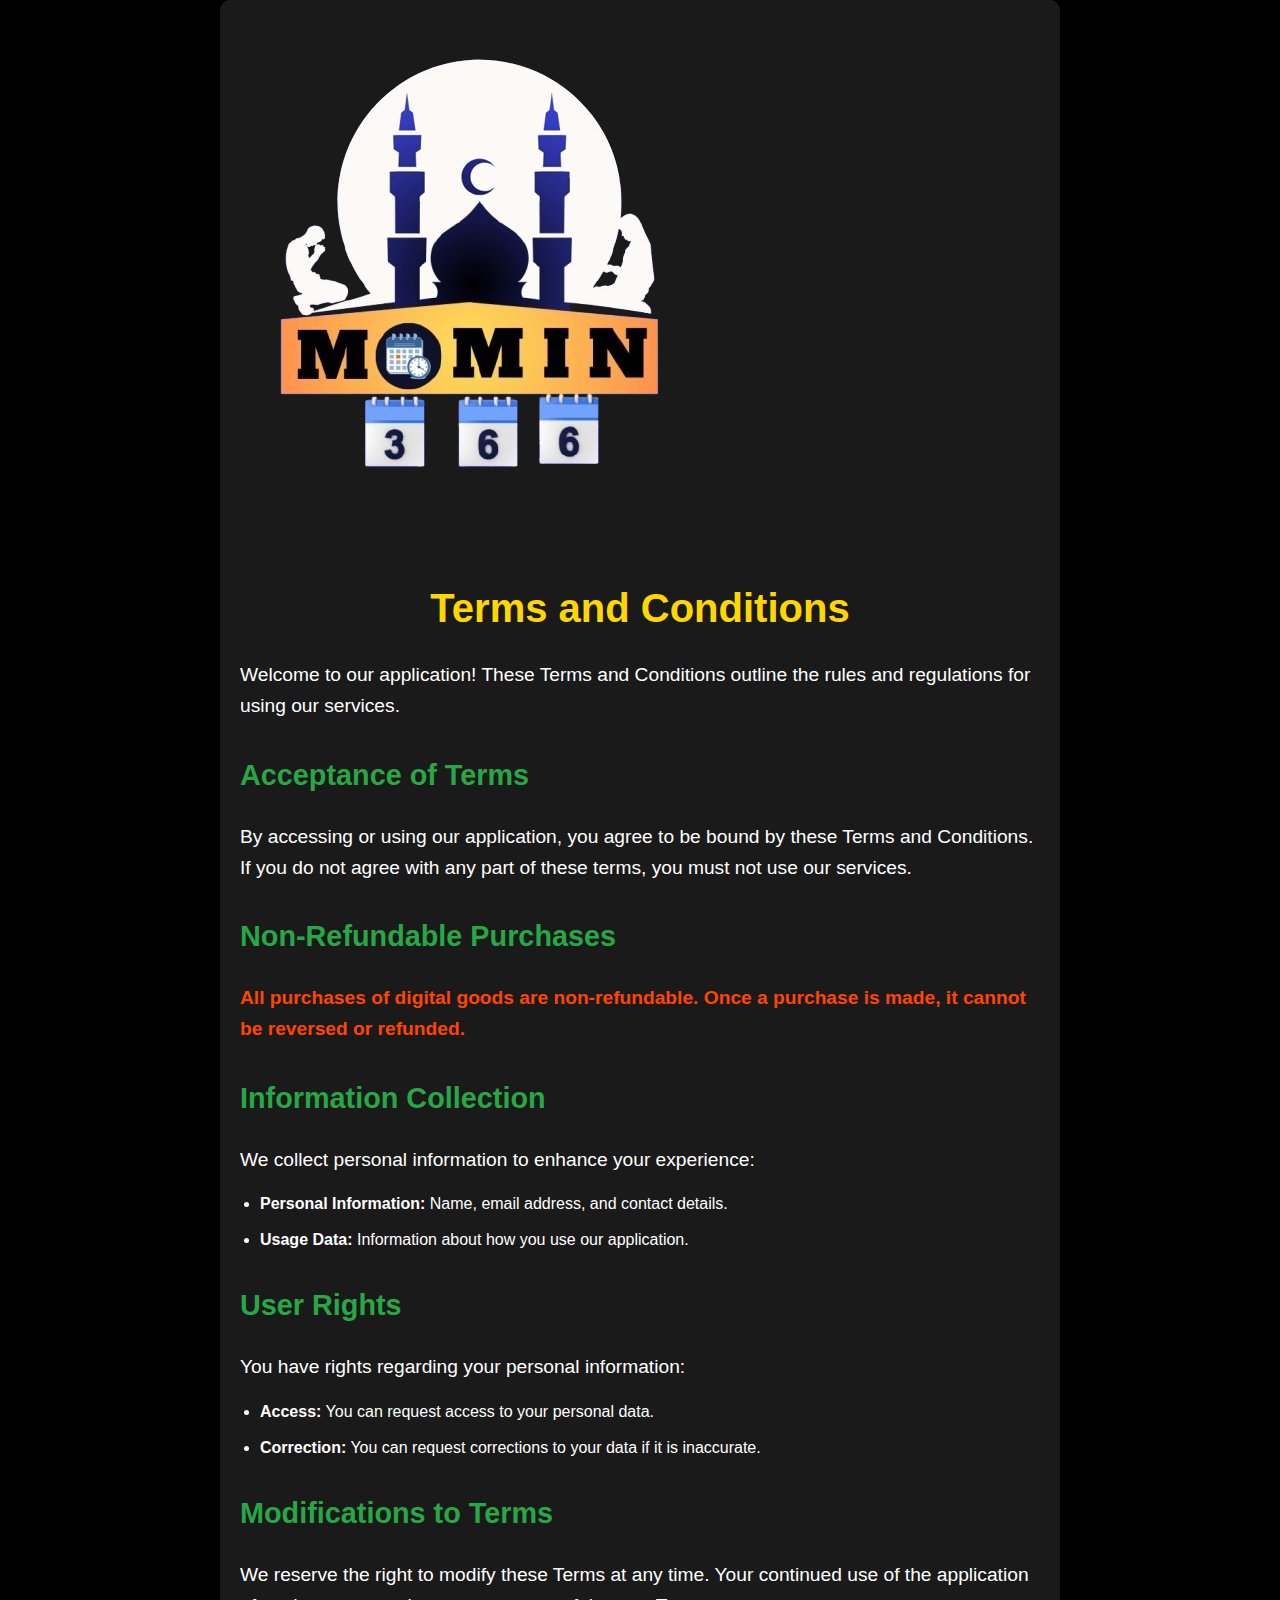
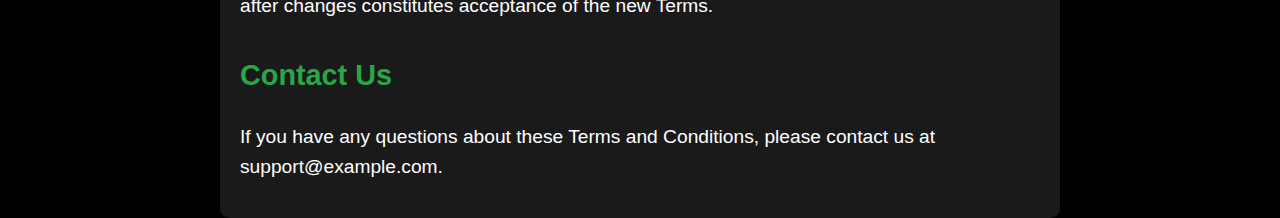
==== terms.html @ d6a3ad26 "Add files via upload" ====
<!DOCTYPE html>
<html lang="en">
<head>
    <meta charset="UTF-8">
    <meta name="viewport" content="width=device-width, initial-scale=1.0">
    <title>Terms and Conditions</title>
    <style>
        body {
            margin: 0;
            padding: 0;
            font-family: 'Arial', sans-serif;
            background-color: #000;
            color: #fff;
            line-height: 1.6;
            display: flex;
            justify-content: center;
            align-items: flex-start; /* Align items to the start */
            min-height: 100vh; /* Ensure full height */
        }

        .container {
            max-width: 800px;
            width: 90%; /* Make it responsive */
            padding: 20px;
            background-color: rgba(255, 255, 255, 0.1); /* Slightly transparent background */
            border-radius: 10px; /* Rounded corners */
            box-shadow: 0 4px 20px rgba(0, 0, 0, 0.5); /* Subtle shadow for depth */
        }

        h1 {
            font-size: 2.5em;
            color: #FFD700; /* Gold color for the heading */
            margin-bottom: 20px;
            text-align: center; /* Center the heading */
        }

        h2 {
            font-size: 1.8em;
            color: #28a745; /* Green color for subheadings */
            margin-top: 30px;
        }

        p {
            font-size: 1.2em;
            margin-bottom: 15px;
        }

        ul {
            list-style-type: disc;
            padding-left: 20px; /* Indent list items */
        }

        li {
            margin-bottom: 10px; /* Space between list items */
        }

        .non-refundable {
            font-weight: bold; /* Highlight non-refundable statement */
            color: #FF4500; /* Red color for emphasis */
        }

        @media (max-width: 600px) {
            h1 {
                font-size: 2em; /* Smaller heading on mobile */
                margin-bottom: 15px; /* Reduced margin for smaller screens */
                padding-top: 10px; /* Add some padding at the top for spacing */
                text-align: center; /* Center align heading on mobile */
            }
            
            h2 {
                font-size: 1.5em; /* Smaller subheading on mobile */
                margin-top: 20px; /* Reduced margin for smaller screens */
                text-align: left; /* Left align subheadings on mobile */
            }
            .logo {
            display: block; /* Ensure the logo is a block element */
            margin: 0 auto 20px; /* Center the logo and add bottom margin */
            width: 150px; /* Set a fixed width for the logo */
            max-width: 100%; /* Ensure it doesn't exceed container width */
        }
            
            p {
                font-size: 1em; /* Smaller text on mobile */
                line-height: 1.4; /* Improved readability on smaller screens */
                text-align: left; /* Left align paragraphs on mobile */
                margin-bottom: 10px; /* Reduced bottom margin for smaller screens */
            }
            .logo {
                width: 120px; /* Adjust logo size for mobile devices */
                max-width: 80%; /* Ensure it doesn't exceed container width on mobile */
                height:auto; /* Maintain aspect ratio of logo image*/
                margin-bottom: 15px; /* Space below logo on mobile devices*/
           }
        }
    </style>
</head>
<body>

<div class="container">
    <a href="index.html">
        <img src="assets/logo/logo.png" alt="Logo" class="logo"> <!-- Replace with your logo path -->
    </a>
    <h1>Terms and Conditions</h1>
    
    <p>Welcome to our application! These Terms and Conditions outline the rules and regulations for using our services.</p>

    <h2>Acceptance of Terms</h2>
    <p>By accessing or using our application, you agree to be bound by these Terms and Conditions. If you do not agree with any part of these terms, you must not use our services.</p>

    <h2>Non-Refundable Purchases</h2>
    <p class="non-refundable">All purchases of digital goods are non-refundable. Once a purchase is made, it cannot be reversed or refunded.</p>

    <h2>Information Collection</h2>
    <p>We collect personal information to enhance your experience:</p>
    <ul>
        <li><strong>Personal Information:</strong> Name, email address, and contact details.</li>
        <li><strong>Usage Data:</strong> Information about how you use our application.</li>
    </ul>

    <h2>User Rights</h2>
    <p>You have rights regarding your personal information:</p>
    <ul>
        <li><strong>Access:</strong> You can request access to your personal data.</li>
        <li><strong>Correction:</strong> You can request corrections to your data if it is inaccurate.</li>
    </ul>

    <h2>Modifications to Terms</h2>
    <p>We reserve the right to modify these Terms at any time. Your continued use of the application after changes constitutes acceptance of the new Terms.</p>

    <h2>Contact Us</h2>
    <p>If you have any questions about these Terms and Conditions, please contact us at support@example.com.</p>

</div>

</body>
</html>
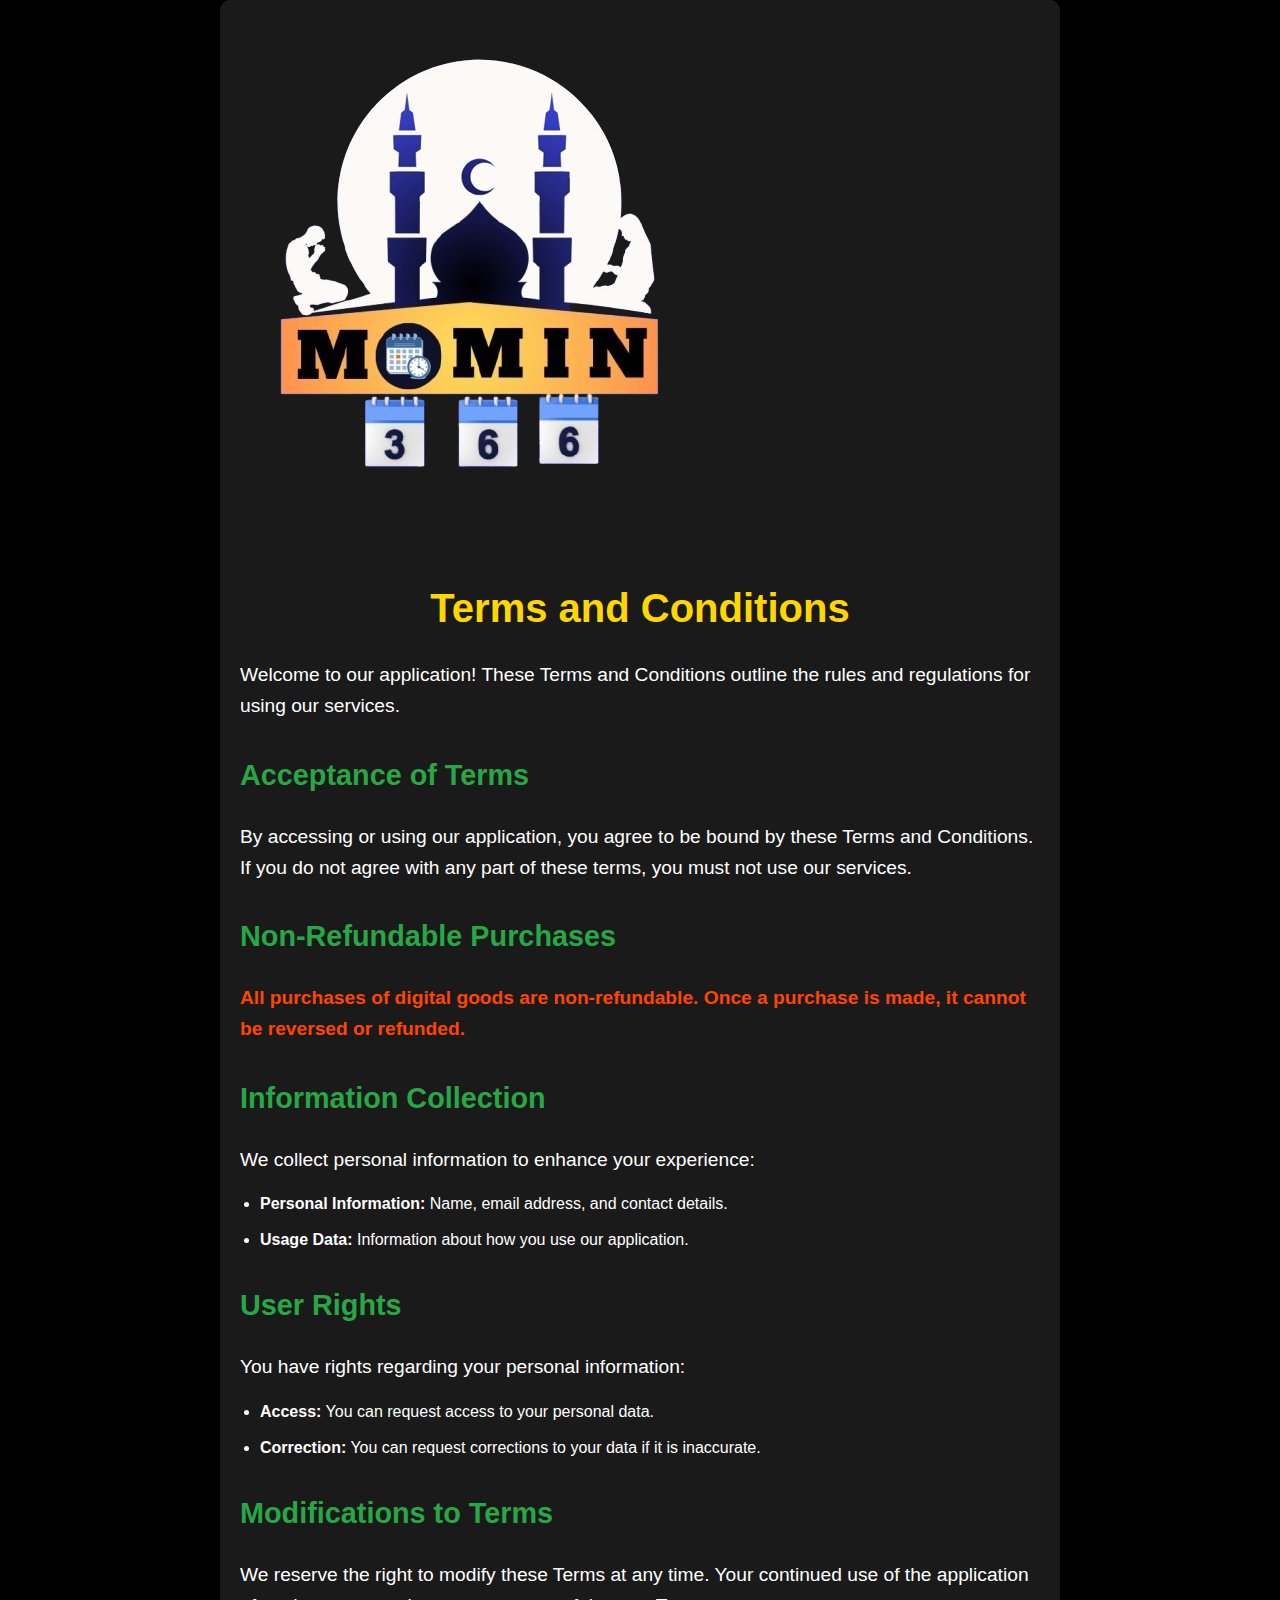
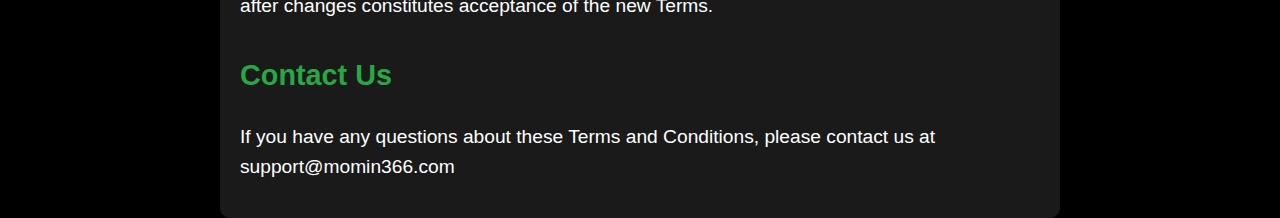
==== commit 0b7e8e5e: "Update terms.html" ====
--- a/terms.html
+++ b/terms.html
@@ -128,7 +128,7 @@
     <p>We reserve the right to modify these Terms at any time. Your continued use of the application after changes constitutes acceptance of the new Terms.</p>
 
     <h2>Contact Us</h2>
-    <p>If you have any questions about these Terms and Conditions, please contact us at support@example.com.</p>
+    <p>If you have any questions about these Terms and Conditions, please contact us at support@momin366.com</p>
 
 </div>
 
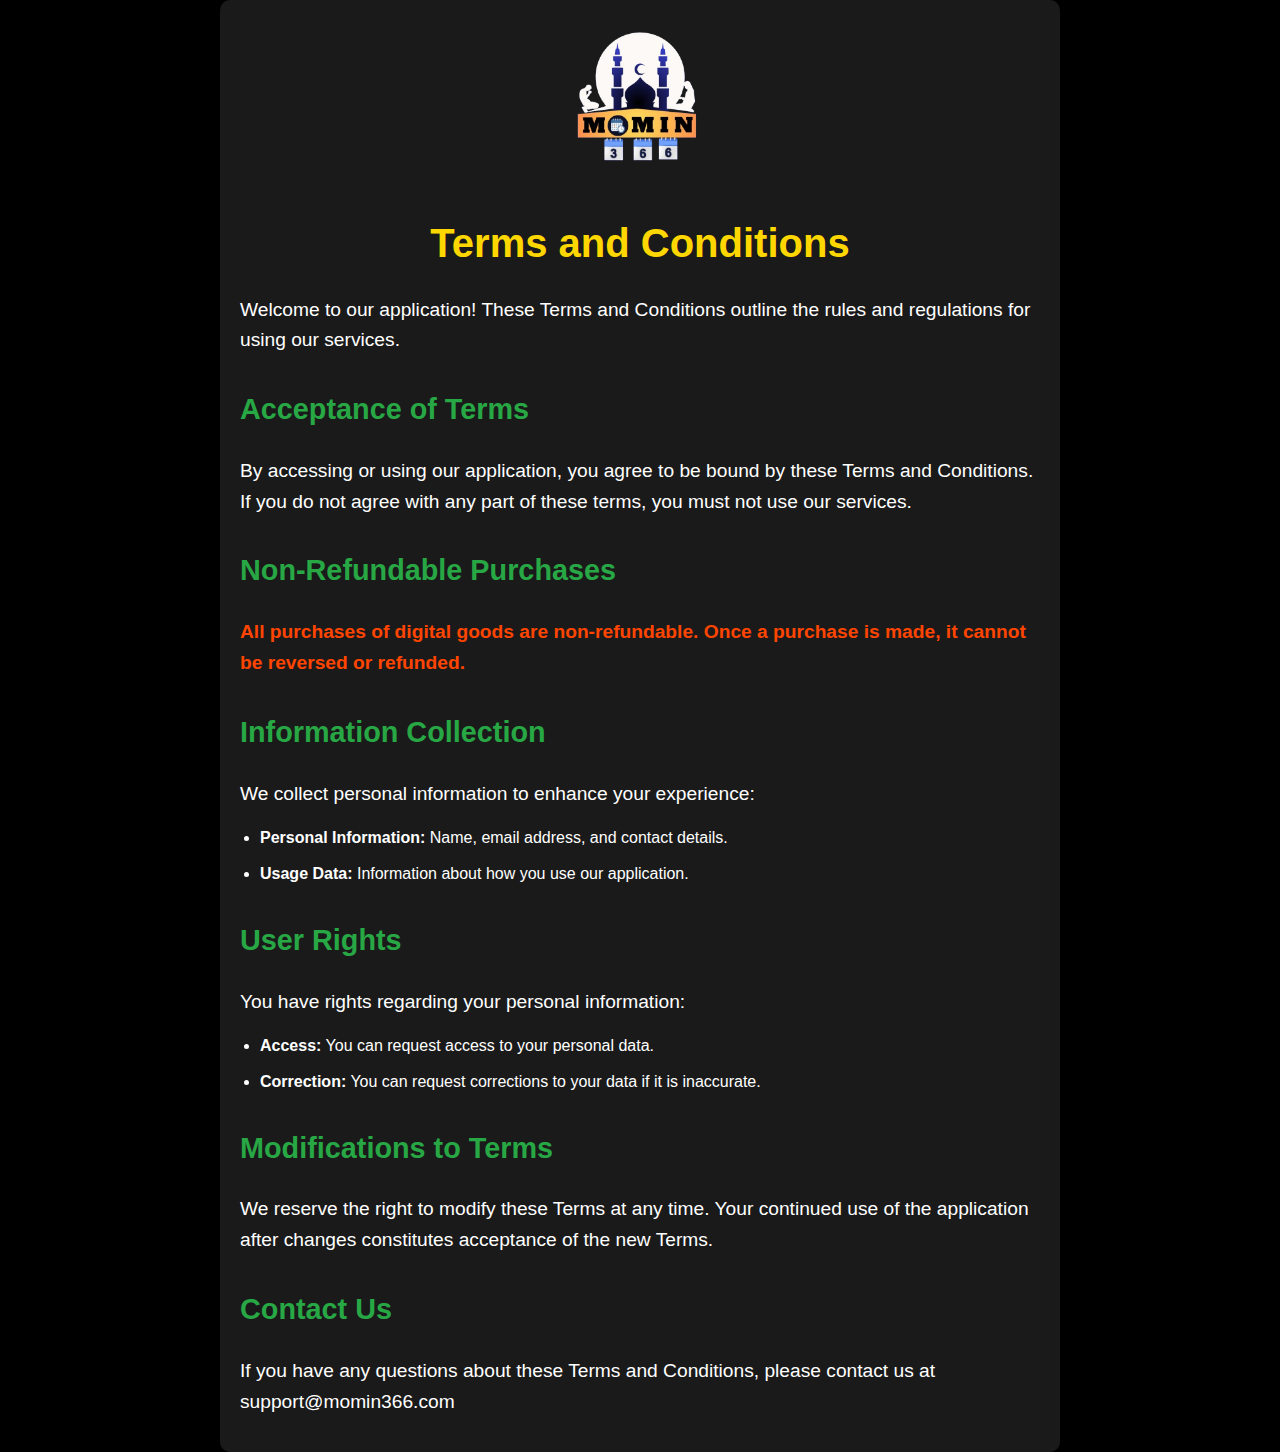
==== commit 5808c023: "Update terms.html" ====
--- a/terms.html
+++ b/terms.html
@@ -26,6 +26,13 @@
             border-radius: 10px; /* Rounded corners */
             box-shadow: 0 4px 20px rgba(0, 0, 0, 0.5); /* Subtle shadow for depth */
         }
+        .logo {
+            display: block; /* Ensure the logo is a block element */
+            margin: 0 auto 20px; /* Center the logo and add bottom margin */
+            width: 150px; /* Set a fixed width for the logo */
+            max-width: 100%; /* Ensure it doesn't exceed container width */
+        }
+
 
         h1 {
             font-size: 2.5em;
@@ -72,25 +79,14 @@
                 margin-top: 20px; /* Reduced margin for smaller screens */
                 text-align: left; /* Left align subheadings on mobile */
             }
-            .logo {
-            display: block; /* Ensure the logo is a block element */
-            margin: 0 auto 20px; /* Center the logo and add bottom margin */
-            width: 150px; /* Set a fixed width for the logo */
-            max-width: 100%; /* Ensure it doesn't exceed container width */
-        }
-            
+                        
             p {
                 font-size: 1em; /* Smaller text on mobile */
                 line-height: 1.4; /* Improved readability on smaller screens */
                 text-align: left; /* Left align paragraphs on mobile */
                 margin-bottom: 10px; /* Reduced bottom margin for smaller screens */
             }
-            .logo {
-                width: 120px; /* Adjust logo size for mobile devices */
-                max-width: 80%; /* Ensure it doesn't exceed container width on mobile */
-                height:auto; /* Maintain aspect ratio of logo image*/
-                margin-bottom: 15px; /* Space below logo on mobile devices*/
-           }
+           
         }
     </style>
 </head>
